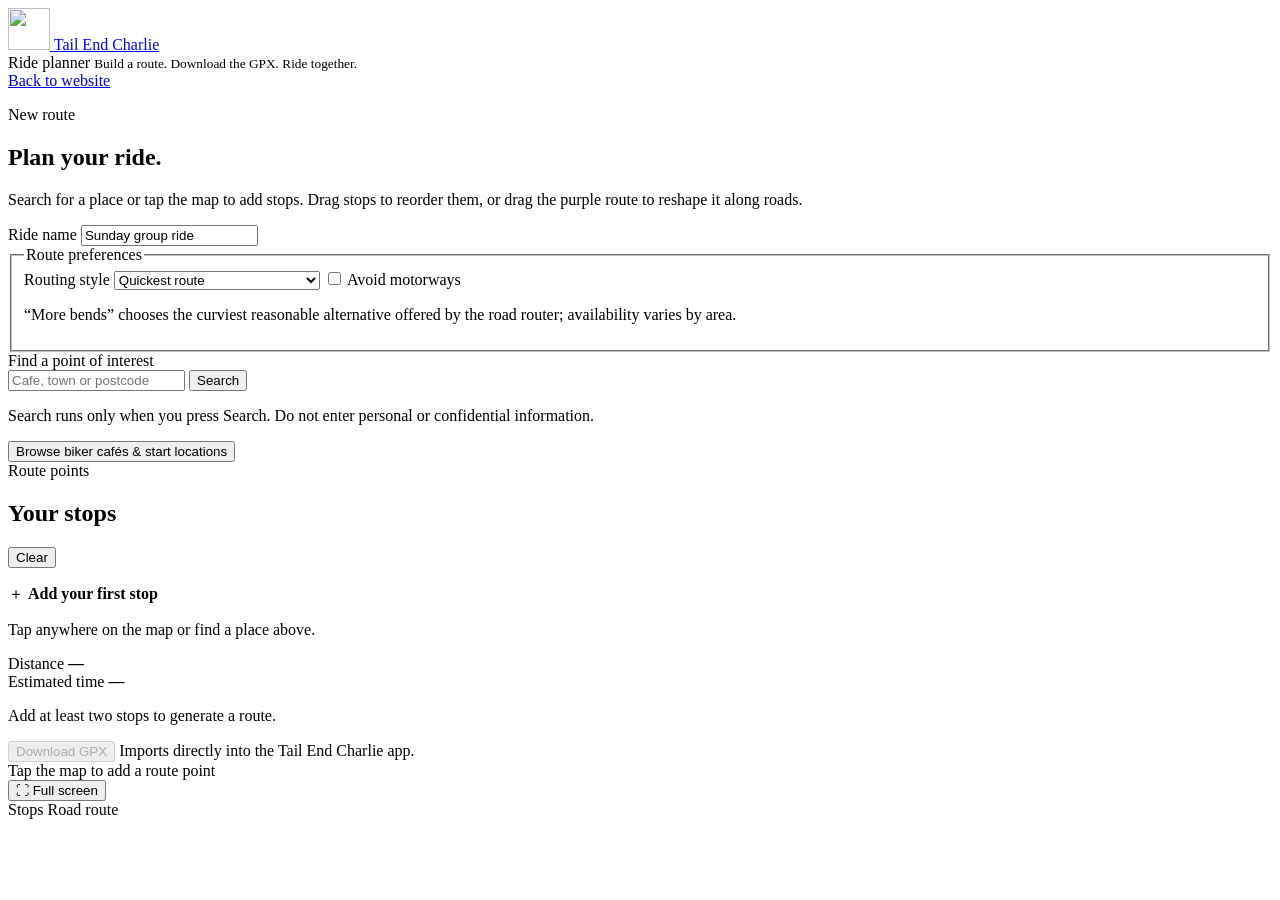
==== apps/website/planner.html @ 79a10925 "feat: improve web route planning" ====
<!doctype html>
<html lang="en-GB">
  <head>
    <meta charset="UTF-8" />
    <meta name="viewport" content="width=device-width, initial-scale=1" />
    <meta
      name="description"
      content="Plan a road-following group ride and download it as a GPX file for Tail End Charlie."
    />
    <meta name="theme-color" content="#171124" />
    <meta property="og:title" content="Ride planner | Tail End Charlie" />
    <meta
      property="og:description"
      content="Choose your stops, build a road-following route, and download a GPX file."
    />
    <meta property="og:image" content="/assets/tail-end-charlie-icon.png" />
    <meta property="og:type" content="website" />
    <link rel="icon" href="/assets/tail-end-charlie-icon.png" />
    <link rel="apple-touch-icon" href="/assets/tail-end-charlie-icon.png" />
    <link rel="stylesheet" href="/styles.css" />
    <link
      rel="stylesheet"
      href="https://unpkg.com/maplibre-gl@5.24.0/dist/maplibre-gl.css"
      integrity="sha384-uTttxo/aOKbdE5RlD/SPzSDoDmNvGlUYPjONi2MN/b7c9HPSvW07OIuyP7uL6jxK"
      crossorigin="anonymous"
    />
    <link rel="stylesheet" href="/planner.css" />
    <title>Ride planner | Tail End Charlie</title>
  </head>
  <body class="planner-page">
    <header class="planner-header">
      <a class="brand" href="/" aria-label="Tail End Charlie home">
        <img
          src="/assets/tail-end-charlie-icon.png"
          alt=""
          width="42"
          height="42"
        />
        <span>Tail End Charlie</span>
      </a>
      <div class="planner-header-copy">
        <span>Ride planner</span>
        <small>Build a route. Download the GPX. Ride together.</small>
      </div>
      <a class="planner-home-link" href="/">Back to website</a>
    </header>

    <main class="planner-layout">
      <aside class="planner-panel" aria-label="Ride details">
        <div class="planner-panel-intro">
          <p class="eyebrow"><span></span> New route</p>
          <h1>Plan your ride.</h1>
          <p>
            Search for a place or tap the map to add stops. Drag stops to
            reorder them, or drag the purple route to reshape it along roads.
          </p>
        </div>

        <div class="field-group">
          <label for="ride-name">Ride name</label>
          <input
            id="ride-name"
            name="ride-name"
            type="text"
            maxlength="100"
            value="Sunday group ride"
            autocomplete="off"
          />
        </div>

        <fieldset class="route-preferences">
          <legend>Route preferences</legend>
          <label for="route-style">Routing style</label>
          <select id="route-style" name="route-style">
            <option value="quickest">Quickest route</option>
            <option value="twisty">More bends (up to 50% longer)</option>
          </select>
          <label class="checkbox-field" for="avoid-motorways">
            <input id="avoid-motorways" type="checkbox" />
            <span>Avoid motorways</span>
          </label>
          <p class="field-help">
            “More bends” chooses the curviest reasonable alternative offered
            by the road router; availability varies by area.
          </p>
        </fieldset>

        <form class="place-search" id="place-search" role="search">
          <label for="place-query">Find a point of interest</label>
          <div class="search-row">
            <input
              id="place-query"
              name="q"
              type="search"
              maxlength="160"
              placeholder="Cafe, town or postcode"
              autocomplete="off"
            />
            <button class="icon-button" type="submit">Search</button>
          </div>
          <p class="field-help">
            Search runs only when you press Search. Do not enter personal or
            confidential information.
          </p>
          <button class="catalog-button" id="browse-biker-stops" type="button">
            Browse biker cafés &amp; start locations
          </button>
          <div
            class="search-results"
            id="search-results"
            aria-live="polite"
          ></div>
        </form>

        <section class="route-stops" aria-labelledby="route-stops-title">
          <div class="panel-section-heading">
            <div>
              <span class="section-kicker">Route points</span>
              <h2 id="route-stops-title">Your stops</h2>
            </div>
            <button class="text-button" id="clear-route" type="button">
              Clear
            </button>
          </div>
          <button
            class="text-button reset-adjustments"
            id="reset-adjustments"
            type="button"
            hidden
          >
            Reset dragged route
          </button>
          <ol class="stop-list" id="stop-list"></ol>
          <div class="empty-stops" id="empty-stops">
            <span aria-hidden="true">＋</span>
            <strong>Add your first stop</strong>
            <p>Tap anywhere on the map or find a place above.</p>
          </div>
        </section>

        <section class="route-summary" aria-label="Route summary">
          <div>
            <span>Distance</span>
            <strong id="route-distance">—</strong>
          </div>
          <div>
            <span>Estimated time</span>
            <strong id="route-duration">—</strong>
          </div>
        </section>

        <p class="route-status" id="route-status" aria-live="polite">
          Add at least two stops to generate a route.
        </p>

        <div class="planner-actions">
          <button class="button button-primary" id="download-gpx" disabled>
            Download GPX
          </button>
          <span>Imports directly into the Tail End Charlie app.</span>
        </div>
      </aside>

      <section class="planner-map-shell" id="map-shell" aria-label="Route map">
        <div class="map" id="map"></div>
        <div class="map-instructions" id="map-instructions">
          Tap the map to add a route point
        </div>
        <button
          class="map-expand-button"
          id="map-expand"
          type="button"
          aria-pressed="false"
          aria-label="Open map full screen"
        >
          <span aria-hidden="true">⛶</span>
          <span class="map-expand-label">Full screen</span>
        </button>
        <div class="map-legend">
          <span><i class="legend-stop"></i> Stops</span>
          <span><i class="legend-route"></i> Road route</span>
        </div>
      </section>
    </main>

    <noscript>
      <p class="noscript-message">
        The ride planner needs JavaScript to show the map and create GPX files.
      </p>
    </noscript>

    <script
      src="https://unpkg.com/maplibre-gl@5.24.0/dist/maplibre-gl.js"
      integrity="sha384-5+cfbwT0iiub6VsQAdn6yz16nr6sDiQoHx6tm4O8OVYXHYOxcffFmCJBL0dgdvGp"
      crossorigin="anonymous"
    ></script>
    <script type="module" src="/planner.js"></script>
  </body>
</html>
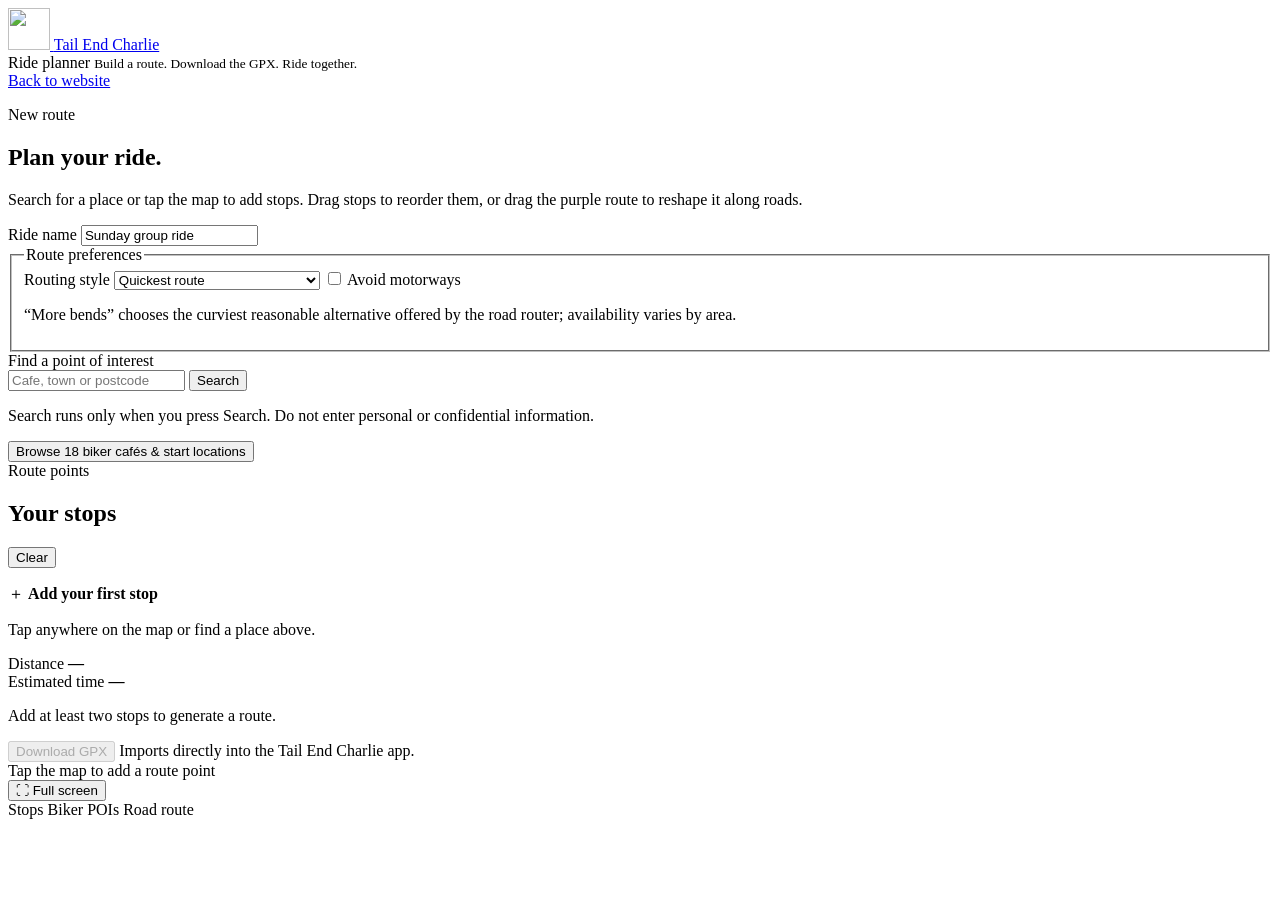
==== commit dafd50ed: "fix: make biker places directly mappable" ====
--- a/apps/website/planner.html
+++ b/apps/website/planner.html
@@ -103,7 +103,7 @@
             confidential information.
           </p>
           <button class="catalog-button" id="browse-biker-stops" type="button">
-            Browse biker cafés &amp; start locations
+            Browse 18 biker cafés &amp; start locations
           </button>
           <div
             class="search-results"
@@ -178,6 +178,7 @@
         </button>
         <div class="map-legend">
           <span><i class="legend-stop"></i> Stops</span>
+          <span><i class="legend-poi"></i> Biker POIs</span>
           <span><i class="legend-route"></i> Road route</span>
         </div>
       </section>
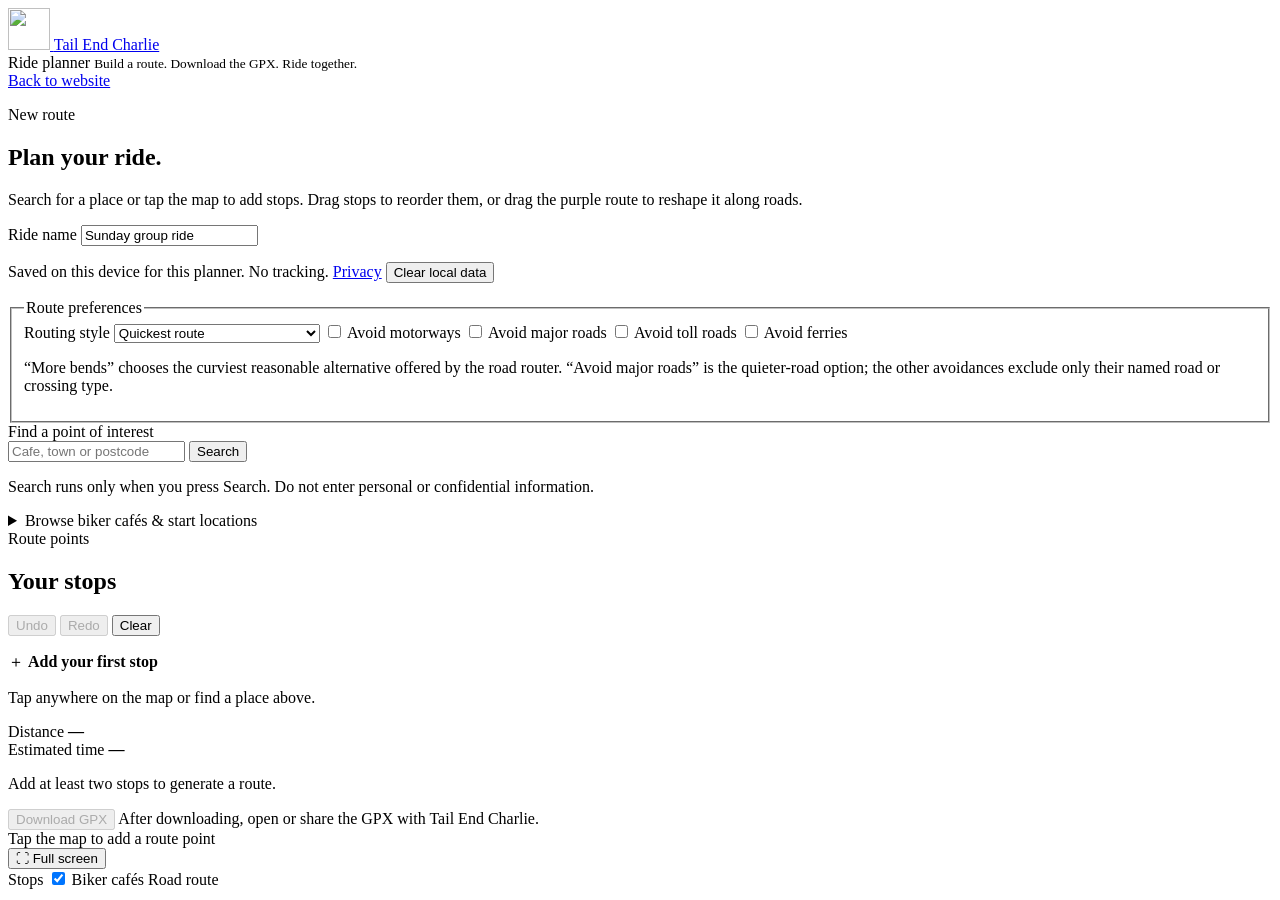
==== commit ac73d926: "feat: improve cafe browsing and save planner drafts" ====
--- a/apps/website/planner.html
+++ b/apps/website/planner.html
@@ -66,6 +66,15 @@
             value="Sunday group ride"
             autocomplete="off"
           />
+          <p class="local-save-note">
+            <span id="draft-save-status">
+              Saved on this device for this planner. No tracking.
+              <a href="/privacy.html#website-planner-storage">Privacy</a>
+            </span>
+            <button id="clear-saved-draft" type="button">
+              Clear local data
+            </button>
+          </p>
         </div>
 
         <fieldset class="route-preferences">
@@ -79,9 +88,22 @@
             <input id="avoid-motorways" type="checkbox" />
             <span>Avoid motorways</span>
           </label>
+          <label class="checkbox-field" for="avoid-major-roads">
+            <input id="avoid-major-roads" type="checkbox" />
+            <span>Avoid major roads</span>
+          </label>
+          <label class="checkbox-field" for="avoid-tolls">
+            <input id="avoid-tolls" type="checkbox" />
+            <span>Avoid toll roads</span>
+          </label>
+          <label class="checkbox-field" for="avoid-ferries">
+            <input id="avoid-ferries" type="checkbox" />
+            <span>Avoid ferries</span>
+          </label>
           <p class="field-help">
             “More bends” chooses the curviest reasonable alternative offered
-            by the road router; availability varies by area.
+            by the road router. “Avoid major roads” is the quieter-road option;
+            the other avoidances exclude only their named road or crossing type.
           </p>
         </fieldset>
 
@@ -102,9 +124,57 @@
             Search runs only when you press Search. Do not enter personal or
             confidential information.
           </p>
-          <button class="catalog-button" id="browse-biker-stops" type="button">
-            Browse 18 biker cafés &amp; start locations
-          </button>
+          <details class="catalog-browser" id="biker-browser">
+            <summary class="catalog-button" id="browse-biker-stops">
+              Browse biker cafés &amp; start locations
+            </summary>
+            <div class="catalog-browser-body">
+              <div class="catalog-control">
+                <label for="biker-place-filter">Search this list</label>
+                <input
+                  id="biker-place-filter"
+                  type="search"
+                  maxlength="100"
+                  placeholder="Cafe, area or postcode"
+                  autocomplete="off"
+                />
+              </div>
+              <div class="catalog-control">
+                <label for="biker-place-sort">Sort places</label>
+                <select id="biker-place-sort">
+                  <option value="alphabetical">Name A–Z</option>
+                  <option value="distance" disabled>Nearest to start</option>
+                  <option value="duration" disabled>Ride time from start</option>
+                </select>
+              </div>
+              <label
+                class="checkbox-field catalog-layer-toggle"
+                for="biker-layer-visible-menu"
+              >
+                <input id="biker-layer-visible-menu" type="checkbox" checked />
+                <span>Show café dots on the map</span>
+              </label>
+              <p
+                class="catalog-status"
+                id="biker-catalog-status"
+                aria-live="polite"
+              ></p>
+              <div
+                class="catalog-results"
+                id="biker-catalog-results"
+                aria-label="Biker café results"
+              ></div>
+              <p class="catalog-attribution">
+                Authorised Bike + Brew 2026 venues, checked against the
+                <a
+                  href="https://ukbikercafes.co.uk/bike-and-brew-list/"
+                  target="_blank"
+                  rel="noreferrer"
+                  >current directory</a
+                >.
+              </p>
+            </div>
+          </details>
           <div
             class="search-results"
             id="search-results"
@@ -118,9 +188,29 @@
               <span class="section-kicker">Route points</span>
               <h2 id="route-stops-title">Your stops</h2>
             </div>
-            <button class="text-button" id="clear-route" type="button">
-              Clear
-            </button>
+            <div class="route-history-actions">
+              <button
+                class="text-button"
+                id="undo-route"
+                type="button"
+                aria-label="Undo last route edit"
+                disabled
+              >
+                Undo
+              </button>
+              <button
+                class="text-button"
+                id="redo-route"
+                type="button"
+                aria-label="Redo last route edit"
+                disabled
+              >
+                Redo
+              </button>
+              <button class="text-button" id="clear-route" type="button">
+                Clear
+              </button>
+            </div>
           </div>
           <button
             class="text-button reset-adjustments"
@@ -157,7 +247,9 @@
           <button class="button button-primary" id="download-gpx" disabled>
             Download GPX
           </button>
-          <span>Imports directly into the Tail End Charlie app.</span>
+          <span>
+            After downloading, open or share the GPX with Tail End Charlie.
+          </span>
         </div>
       </aside>
 
@@ -176,9 +268,13 @@
           <span aria-hidden="true">⛶</span>
           <span class="map-expand-label">Full screen</span>
         </button>
-        <div class="map-legend">
+        <div class="map-legend" aria-label="Map legend and layers">
           <span><i class="legend-stop"></i> Stops</span>
-          <span><i class="legend-poi"></i> Biker POIs</span>
+          <label class="map-layer-toggle" for="biker-layer-visible">
+            <input id="biker-layer-visible" type="checkbox" checked />
+            <i class="legend-poi"></i>
+            <span>Biker cafés</span>
+          </label>
           <span><i class="legend-route"></i> Road route</span>
         </div>
       </section>
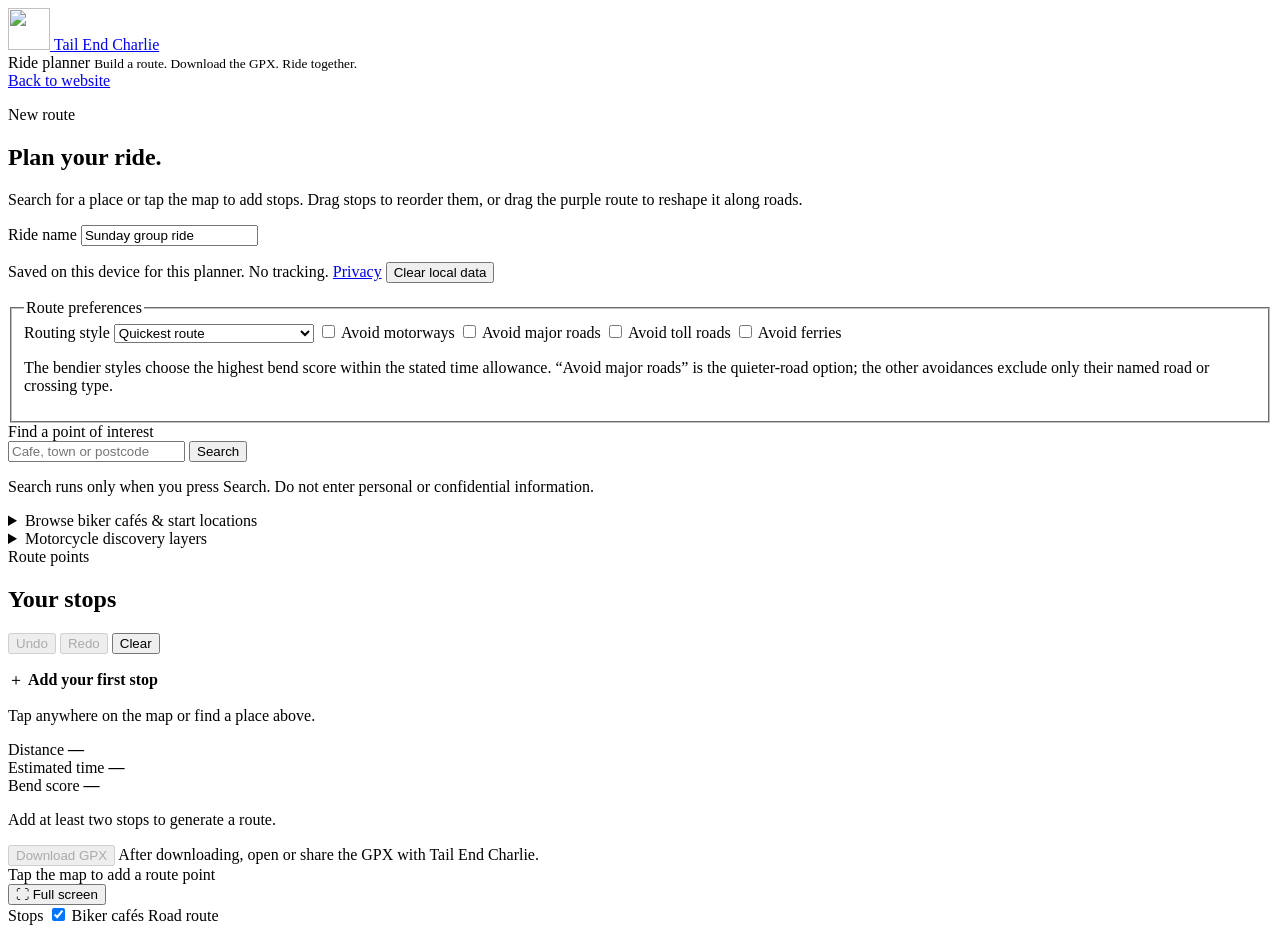
==== commit c3c70854: "feat: add moderated motorcycle discovery layers" ====
--- a/apps/website/planner.html
+++ b/apps/website/planner.html
@@ -8,6 +8,8 @@
       content="Plan a road-following group ride and download it as a GPX file for Tail End Charlie."
     />
     <meta name="theme-color" content="#171124" />
+    <!-- Set to the deployed relay API origin when community submissions launch. -->
+    <meta name="tec-discovery-api" content="" />
     <meta property="og:title" content="Ride planner | Tail End Charlie" />
     <meta
       property="og:description"
@@ -82,7 +84,9 @@
           <label for="route-style">Routing style</label>
           <select id="route-style" name="route-style">
             <option value="quickest">Quickest route</option>
-            <option value="twisty">More bends (up to 50% longer)</option>
+            <option value="balanced">Flowing (up to 25% longer)</option>
+            <option value="twisty">Twisty (up to 50% longer)</option>
+            <option value="very-twisty">Very twisty (up to 75% longer)</option>
           </select>
           <label class="checkbox-field" for="avoid-motorways">
             <input id="avoid-motorways" type="checkbox" />
@@ -101,9 +105,9 @@
             <span>Avoid ferries</span>
           </label>
           <p class="field-help">
-            “More bends” chooses the curviest reasonable alternative offered
-            by the road router. “Avoid major roads” is the quieter-road option;
-            the other avoidances exclude only their named road or crossing type.
+            The bendier styles choose the highest bend score within the stated
+            time allowance. “Avoid major roads” is the quieter-road option; the
+            other avoidances exclude only their named road or crossing type.
           </p>
         </fieldset>
 
@@ -182,6 +186,52 @@
           ></div>
         </form>
 
+        <details class="discovery-panel">
+          <summary>Motorcycle discovery layers</summary>
+          <p class="field-help">
+            Optional proof-of-concept highlights. They are not safety
+            endorsements; check restrictions, conditions and closures.
+          </p>
+          <label class="checkbox-field" for="layer-twisty">
+            <input id="layer-twisty" type="checkbox" />
+            <i class="legend-discovery legend-twisty"></i>
+            <span>Twisty highlights</span>
+          </label>
+          <label class="checkbox-field" for="layer-mountain-pass">
+            <input id="layer-mountain-pass" type="checkbox" />
+            <i class="legend-discovery legend-pass"></i>
+            <span>Mountain passes</span>
+          </label>
+          <label class="checkbox-field" for="layer-good-road">
+            <input id="layer-good-road" type="checkbox" />
+            <i class="legend-discovery legend-good-road"></i>
+            <span>Good biking roads</span>
+          </label>
+          <p class="discovery-layer-status" id="discovery-layer-status">
+            Layers are off by default.
+          </p>
+          <button class="text-button" id="suggest-discovery" type="button">
+            Suggest an addition or correction
+          </button>
+          <button
+            class="text-button"
+            id="send-suggestion-queue"
+            type="button"
+            hidden
+          >
+            Send queued suggestions
+          </button>
+          <p class="catalog-attribution">
+            Proof-of-concept data ©
+            <a
+              href="https://www.openstreetmap.org/copyright"
+              target="_blank"
+              rel="noreferrer"
+              >OpenStreetMap contributors</a
+            >, ODbL. Public additions require moderator approval.
+          </p>
+        </details>
+
         <section class="route-stops" aria-labelledby="route-stops-title">
           <div class="panel-section-heading">
             <div>
@@ -237,6 +287,10 @@
             <span>Estimated time</span>
             <strong id="route-duration">—</strong>
           </div>
+          <div>
+            <span>Bend score</span>
+            <strong id="route-twistiness">—</strong>
+          </div>
         </section>
 
         <p class="route-status" id="route-status" aria-live="polite">
@@ -280,6 +334,80 @@
       </section>
     </main>
 
+    <dialog class="suggestion-dialog" id="suggestion-dialog">
+      <form method="dialog" id="suggestion-form">
+        <div class="suggestion-heading">
+          <div>
+            <span class="section-kicker">Community map</span>
+            <h2>Suggest a map update</h2>
+          </div>
+          <button
+            class="dialog-close"
+            value="cancel"
+            aria-label="Close"
+            formnovalidate
+          >
+            ×
+          </button>
+        </div>
+        <p class="field-help">
+          Suggestions stay private until an administrator approves them. Do
+          not copy locations from proprietary map or route collections.
+        </p>
+        <div class="suggestion-grid">
+          <label>
+            Change
+            <select id="suggestion-action" required>
+              <option value="add">Add a place or road</option>
+              <option value="correct">Correct an existing highlight</option>
+              <option value="remove">Report closed, restricted or unsafe</option>
+            </select>
+          </label>
+          <label>
+            Category
+            <select id="suggestion-category" required>
+              <option value="twisty_highlight">Twisty highlight</option>
+              <option value="mountain_pass">Mountain pass</option>
+              <option value="good_biking_road">Good biking road</option>
+              <option value="biker_stop">Biker stop</option>
+            </select>
+          </label>
+        </div>
+        <label>
+          Name
+          <input id="suggestion-name" maxlength="120" required />
+        </label>
+        <label>
+          Why should it be added or changed?
+          <textarea id="suggestion-reason" maxlength="500" rows="4" required></textarea>
+        </label>
+        <label>
+          Evidence link <span>(optional)</span>
+          <input id="suggestion-evidence" type="url" maxlength="500" placeholder="Official page or reusable source" />
+        </label>
+        <div class="suggestion-location">
+          <div>
+            <span>Location</span>
+            <strong id="suggestion-location">No point selected</strong>
+          </div>
+          <button id="pick-suggestion-location" type="button">
+            Pick point or road on map
+          </button>
+        </div>
+        <div class="suggestion-nearby" id="suggestion-nearby" aria-live="polite"></div>
+        <p class="field-help">
+          Submission does not endorse a road as safe. Offline suggestions are
+          kept on this device and only sent after you explicitly confirm.
+        </p>
+        <div class="suggestion-actions">
+          <button value="cancel" formnovalidate>Cancel</button>
+          <button class="button button-primary" id="queue-suggestion" value="default">
+            Confirm suggestion
+          </button>
+        </div>
+      </form>
+    </dialog>
+
     <noscript>
       <p class="noscript-message">
         The ride planner needs JavaScript to show the map and create GPX files.
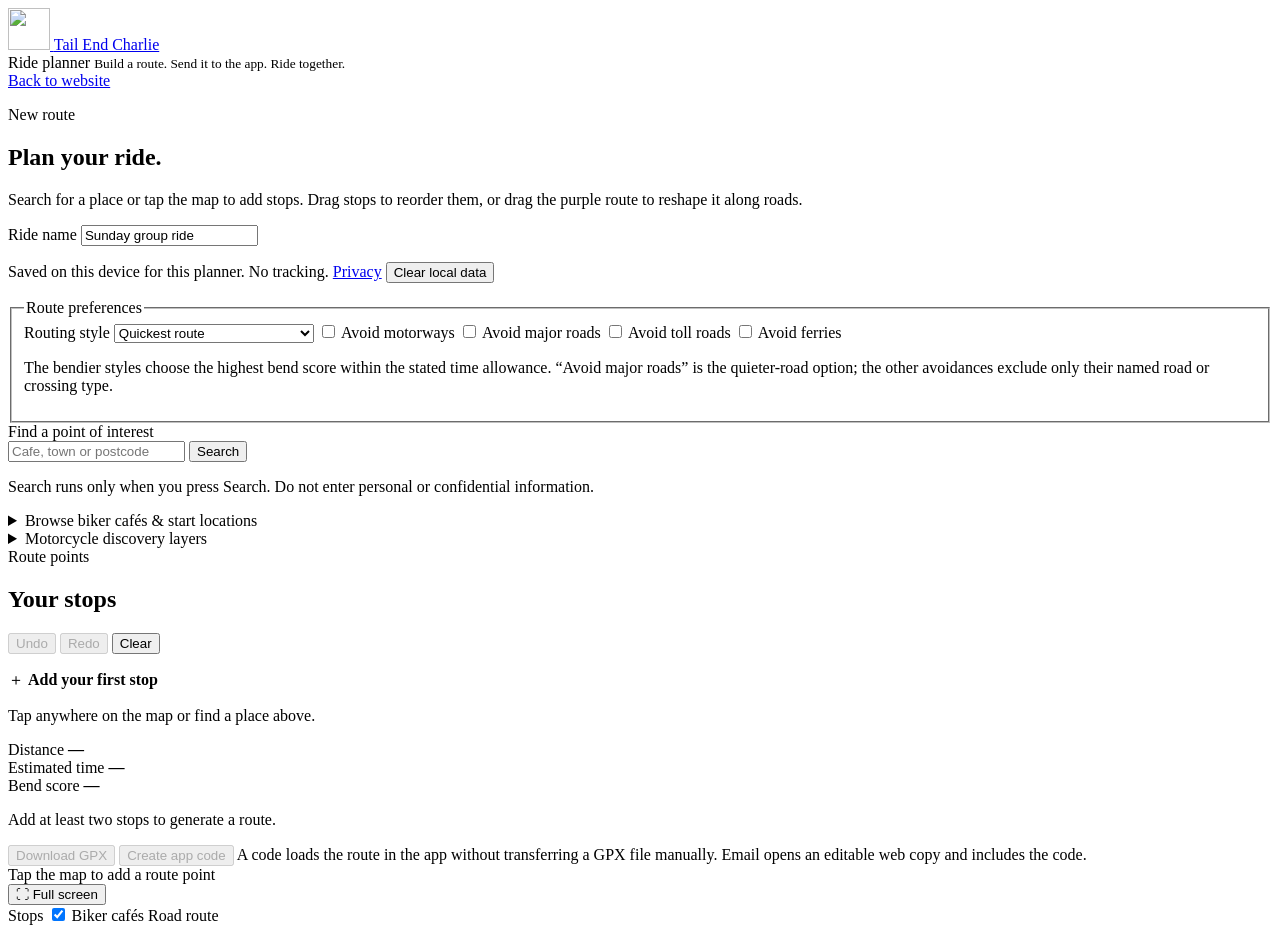
==== commit faedd51a: "feat: share planner routes with app codes" ====
--- a/apps/website/planner.html
+++ b/apps/website/planner.html
@@ -5,15 +5,17 @@
     <meta name="viewport" content="width=device-width, initial-scale=1" />
     <meta
       name="description"
-      content="Plan a road-following group ride and download it as a GPX file for Tail End Charlie."
+      content="Plan a road-following group ride, create an app code, or download it as a GPX file for Tail End Charlie."
     />
     <meta name="theme-color" content="#171124" />
-    <!-- Set to the deployed relay API origin when community submissions launch. -->
-    <meta name="tec-discovery-api" content="" />
+    <meta
+      name="tec-discovery-api"
+      content="https://relay.tailendcharlie.app"
+    />
     <meta property="og:title" content="Ride planner | Tail End Charlie" />
     <meta
       property="og:description"
-      content="Choose your stops, build a road-following route, and download a GPX file."
+      content="Choose your stops, build a road-following route, then create an app code or download a GPX file."
     />
     <meta property="og:image" content="/assets/tail-end-charlie-icon.png" />
     <meta property="og:type" content="website" />
@@ -42,7 +44,7 @@
       </a>
       <div class="planner-header-copy">
         <span>Ride planner</span>
-        <small>Build a route. Download the GPX. Ride together.</small>
+        <small>Build a route. Send it to the app. Ride together.</small>
       </div>
       <a class="planner-home-link" href="/">Back to website</a>
     </header>
@@ -301,9 +303,24 @@
           <button class="button button-primary" id="download-gpx" disabled>
             Download GPX
           </button>
+          <button class="button button-secondary" id="create-plan-code" disabled>
+            Create app code
+          </button>
           <span>
-            After downloading, open or share the GPX with Tail End Charlie.
+            A code loads the route in the app without transferring a GPX file
+            manually. Email opens an editable web copy and includes the code.
           </span>
+          <section class="plan-share-result" id="plan-share-result" hidden>
+            <p>
+              App code
+              <strong id="plan-code"></strong>
+            </p>
+            <p id="plan-expiry"></p>
+            <div>
+              <button type="button" id="copy-plan-code">Copy code</button>
+              <a id="email-plan" href="#">Email route</a>
+            </div>
+          </section>
         </div>
       </aside>
 
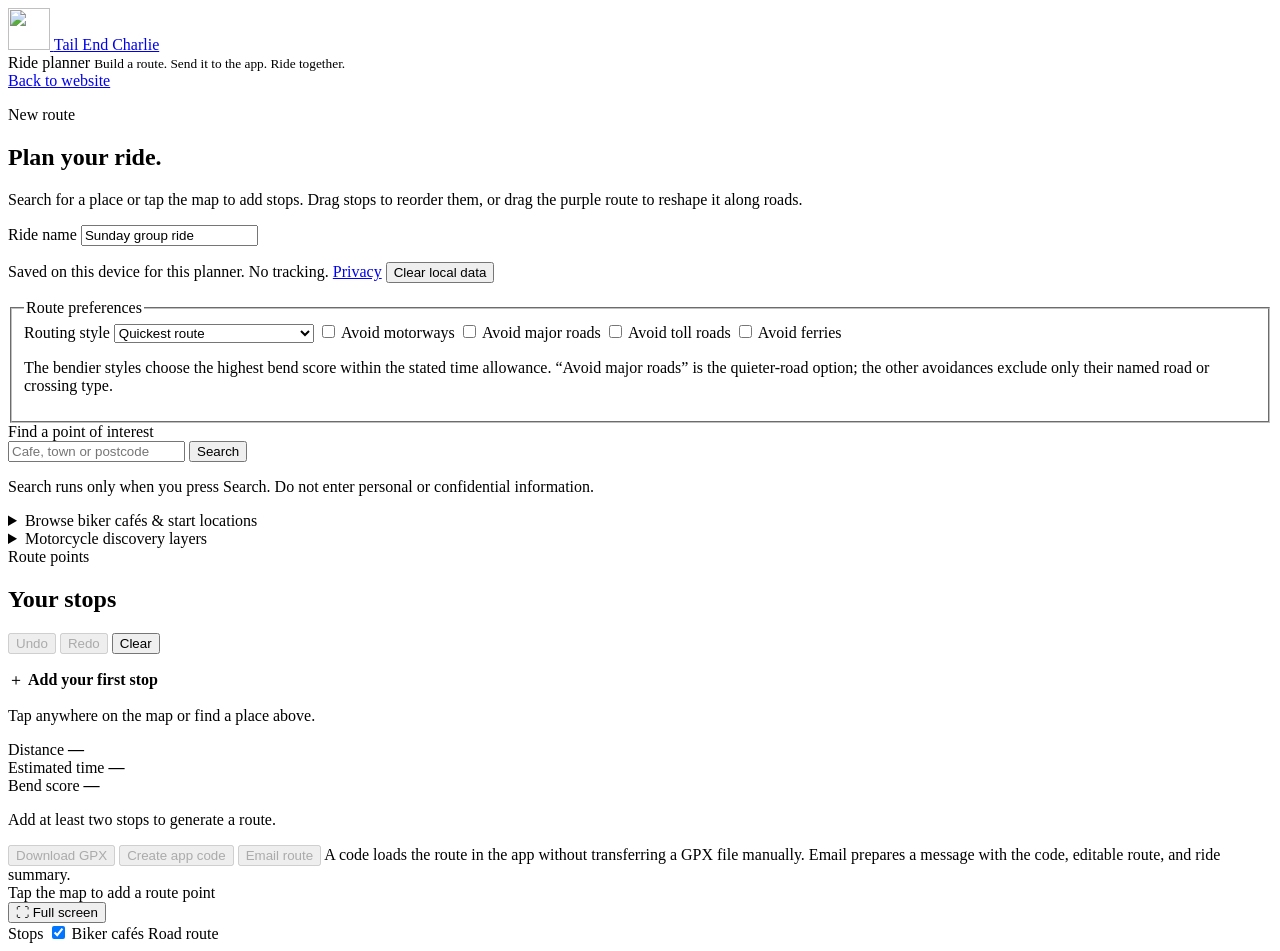
==== commit 111356e4: "fix: restore planner code and email handoff (#66) * fix: refresh deployed planner assets  * feat: ex" ====
--- a/apps/website/planner.html
+++ b/apps/website/planner.html
@@ -28,7 +28,7 @@
       integrity="sha384-uTttxo/aOKbdE5RlD/SPzSDoDmNvGlUYPjONi2MN/b7c9HPSvW07OIuyP7uL6jxK"
       crossorigin="anonymous"
     />
-    <link rel="stylesheet" href="/planner.css" />
+    <link rel="stylesheet" href="/planner.css?v=20260724-2" />
     <title>Ride planner | Tail End Charlie</title>
   </head>
   <body class="planner-page">
@@ -306,9 +306,13 @@
           <button class="button button-secondary" id="create-plan-code" disabled>
             Create app code
           </button>
+          <button class="button button-secondary" id="email-plan" disabled>
+            Email route
+          </button>
           <span>
             A code loads the route in the app without transferring a GPX file
-            manually. Email opens an editable web copy and includes the code.
+            manually. Email prepares a message with the code, editable route,
+            and ride summary.
           </span>
           <section class="plan-share-result" id="plan-share-result" hidden>
             <p>
@@ -318,7 +322,7 @@
             <p id="plan-expiry"></p>
             <div>
               <button type="button" id="copy-plan-code">Copy code</button>
-              <a id="email-plan" href="#">Email route</a>
+              <a id="edit-plan" href="#">Edit shared route</a>
             </div>
           </section>
         </div>
@@ -436,6 +440,6 @@
       integrity="sha384-5+cfbwT0iiub6VsQAdn6yz16nr6sDiQoHx6tm4O8OVYXHYOxcffFmCJBL0dgdvGp"
       crossorigin="anonymous"
     ></script>
-    <script type="module" src="/planner.js"></script>
+    <script type="module" src="/planner.js?v=20260724-2"></script>
   </body>
 </html>
